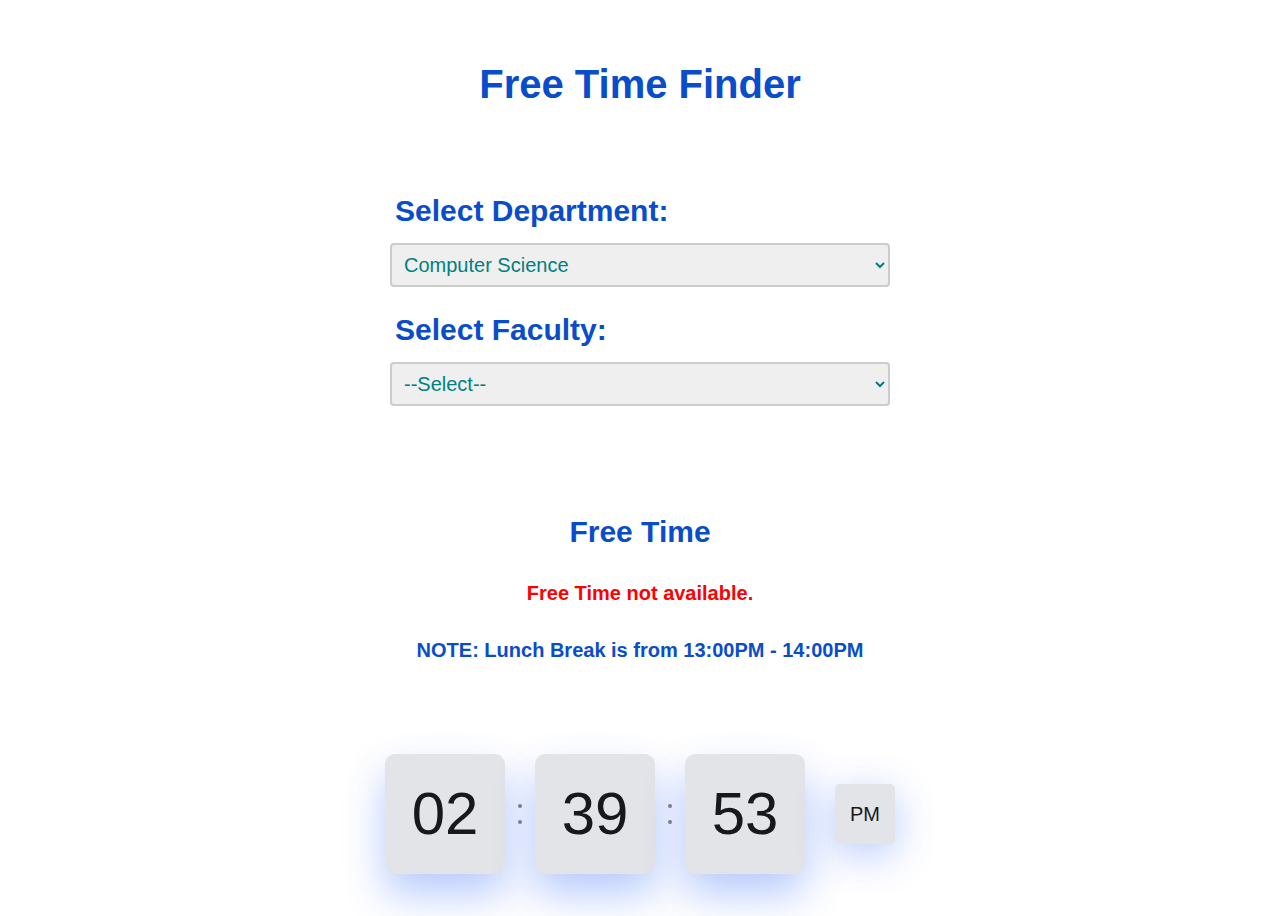
==== Faculty_Details.html @ e54786d2 "Added files via upload" ====
<!DOCTYPE html>
<html>
<head>
    <meta charset="UTF-8">
    <meta name="viewport" content="width=device-width, initial-scale=1.0">
    <meta http-equiv="X-UA-Compatible" content="ie=edge">
    <title>Free Time Finder</title>
    <link rel="stylesheet" href="Faculty_details.css">
</head>
<body>
    <h1>Free Time Finder</h1>
    <div class = "container">
        <label for="department">Select Department:</label>
        <select id="department" onchange="updateFaculty()">
        <option value="cs">Computer Science</option>
        <option value="math">Mathematics</option>
        <option value="physics">Physics</option>
        <option value="commerce">Commerce</option>
        <option value="ds">Data Science</option>
        </select>

        <label for="faculty">Select Faculty:</label>
        <select id="faculty" onchange="findFreeTime()">
        </select>
    </div>
    <div class ="ft">
        <h2>Free Time</h2>
        <p id="freeTime"></p>
        <h4>NOTE: Lunch Break is from 13:00PM - 14:00PM</h4>
    </div>

    <div class="clock" aria-label="06:02:31 PM">
        <div class="clock__block clock__block--delay2" aria-hidden="true" data-time-group="">
            <div class="clock__digit-group">
                <div class="clock__digits" data-time="a">06</div>
                <div class="clock__digits" data-time="b">06</div>
            </div>
        </div>
        <div class="clock__colon"></div>
        <div class="clock__block clock__block--delay1" aria-hidden="true" data-time-group="">
            <div class="clock__digit-group">
                <div class="clock__digits" data-time="a">02</div>
                <div class="clock__digits" data-time="b">02</div>
            </div>
        </div>
        <div class="clock__colon"></div>
        <div class="clock__block clock__block--bounce" aria-hidden="true" data-time-group="">
            <div class="clock__digit-group">
                <div class="clock__digits" data-time="a">30</div>
                <div class="clock__digits" data-time="b">31</div>
            </div>
        </div>
        <div class="clock__block clock__block--delay2 clock__block--small" aria-hidden="true" data-time-group="">
            <div class="clock__digit-group">
                <div class="clock__digits" data-time="a">PM</div>
                <div class="clock__digits" data-time="b">PM</div>
            </div>
        </div>
    </div>

    <script>
        // Simulating Faculty Schedules
        const facultySchedules = {
            "cs": [
                {name: "Dr. John Doe", freeTime: "MON : 11:00AM - 12:00PM , FRI : 15:00PM - 16:00PM"},
                {name: "Arjun Sam", freeTime: "TUE : 12:00PM - 13:00PM , THU : 14:00PM - 15:00PM"},
                {name:"Bob Johnson", freeTime: "WED : 15:00PM - 16:00PM , SAT : 16:00PM - 16:30PM"},
                {name:"Dr. Hemalatha", freeTime: "THU : 14:00PM - 15:00PM , FRI : 15:00PM - 16:00PM"},
                {name:"Michael Lee", freeTime: "FRI : 10:00AM - 11:00AM , SAT : 12:00PM - 13:00PM"}
                ],
            "physics": [
                {name: "Dr. Savitha", freeTime: "WED : 15:00PM - 16:00PM , SAT : 16:00PM - 16:30PM"},
                {name: "Dr. Isabella Anderson", freeTime: "MON : 11:00AM - 12:00PM , FRI : 15:00PM - 16:00PM"},
                {name:"Dr. Bharati Shankar", freeTime: "TUE : 12:00PM - 13:00PM , THU : 14:00PM - 15:00PM"},
                {name:"Dr. Mia Hernandez", freeTime: "THU : 11:00AM - 12:00PM , SAT : 15:00PM - 16:00PM"},
                {name:"Ethan Nguyen", freeTime: "THU : 14:00PM - 15:00PM , FRI : 15:00PM - 16:00PM"}
                ],
            "math":[
               {name: "Sarah Adams", freeTime: "THU : 15:00PM - 16:00PM , FRI : 15:00PM - 16:00PM"},
                {name: "Dr. Varmitha", freeTime: "WED : 10:00AM - 12:00PM , SAT : 15:00PM - 16:00PM"},
                {name:"Olivia Clark", freeTime: "MON: 12:00PM - 13:00PM , THU : 14:00PM - 15:00PM"},
                {name:"Sophia Martinez", freeTime: "THU : 14:00PM - 15:00PM , SAT : 15:00PM - 16:00PM"}
                ],
            "commerce":[
                {name: "Dhruva Tara", freeTime: "FRI : 14:00PM - 15:00PM , SAT : 15:00PM - 16:00PM"},
                {name: "Dr. Radha Krishnan", freeTime: "THU : 11:00AM - 12:00PM , FRI : 15:00PM - 16:00PM"},
                {name:"Allen Peter", freeTime: "WED : 12:00PM - 13:00PM , THU : 15:00PM - 16:00PM"},
                {name:"Ryan Hall", freeTime: "TUE : 11:00AM - 12:00PM , THU : 15:00PM - 16:00PM"},
                {name:"Ella Wood", freeTime: "MON : 14:00PM - 15:00PM , TUE : 15:00PM - 16:00PM"},
                ],
            "ds":[
                {name: "Dr. Yashwanth", freeTime: "MON : 10:00AM - 11:00AM , THU : 15:00PM - 16:00PM"},
                {name: "Dr. Harper Murphy", freeTime: "WED : 14:00PM - 15:00PM , THU : 16:00PM - 16:30PM"},
                {name:"Dr. Logan Rivera", freeTime: "FRI : 11:00AM - 12:00PM , SAT : 12:00PM - 13:00PM"},
                {name:"Gayatri Devi", freeTime: " THU : 15:00PM - 16:00PM , FRI : 15:00PM - 16:00PM"},
                {name:"Dr. Jackson", freeTime: "TUE : 12:00PM - 13:00PM , SAT : 11:00AM - 12:00PM"},
                ],

        };


    const findFreeTime = () => {
            const facultyElement = document.getElementById("faculty");
            const selectedFaculty = facultyElement.value;

            const department = document.getElementById("department").value;
            const facultySchedulesForDepartment = facultySchedules[department];

            let freeTime = "Free Time not available.";
            const faculty = facultySchedulesForDepartment.find(faculty => faculty.name === selectedFaculty);
            if (faculty) {
                freeTime = faculty.freeTime;
            }

            document.getElementById("freeTime").textContent = freeTime;
        };

        const updateFaculty = () => {
            const department = document.getElementById("department").value;
            const facultySelect = document.getElementById("faculty");
            facultySelect.innerHTML = "<option value=''>--Select--</option>";

            if (!department) return;

            const facultyList = facultySchedules[department];
            facultyList.forEach(faculty => {
                const option = document.createElement("option");
                option.value = faculty.name;
                option.textContent = faculty.name;
                facultySelect.appendChild(option);
            });

            findFreeTime(); // Call findFreeTime to update the free time when the department changes
        };

        updateFaculty(); // Initialize faculty list on page load
    </script>
     <script>
        window.addEventListener("DOMContentLoaded",() => {
	const clock = new BouncyBlockClock(".clock");
});

class BouncyBlockClock {
	constructor(qs) {
		this.el = document.querySelector(qs);
		this.time = { a: [], b: [] };
		this.rollClass = "clock__block--bounce";
		this.digitsTimeout = null;
		this.rollTimeout = null;
		this.mod = 0 * 60 * 1000;

		this.loop();
	}
	animateDigits() {
		const groups = this.el.querySelectorAll("[data-time-group]");

		Array.from(groups).forEach((group,i) => {
			const { a, b } = this.time;

			if (a[i] !== b[i]) group.classList.add(this.rollClass);
		});

		clearTimeout(this.rollTimeout);
		this.rollTimeout = setTimeout(this.removeAnimations.bind(this),900);
	}
	displayTime() {
		// screen reader time
		const timeDigits = [...this.time.b];
		const ap = timeDigits.pop();

		this.el.ariaLabel = `${timeDigits.join(":")} ${ap}`;

		// displayed time
		Object.keys(this.time).forEach(letter => {
			const letterEls = this.el.querySelectorAll(`[data-time="${letter}"]`);

			Array.from(letterEls).forEach((el,i) => {
				el.textContent = this.time[letter][i];
			});
		});
	}
	loop() {
		this.updateTime();
		this.displayTime();
		this.animateDigits();
		this.tick();
	}
	removeAnimations() {
		const groups = this.el.querySelectorAll("[data-time-group]");
	
		Array.from(groups).forEach(group => {
			group.classList.remove(this.rollClass);
		});
	}
	tick() {
		clearTimeout(this.digitsTimeout);
		this.digitsTimeout = setTimeout(this.loop.bind(this),1e3);	
	}
	updateTime() {
		const rawDate = new Date();
		const date = new Date(Math.ceil(rawDate.getTime() / 1e3) * 1e3 + this.mod);
		let h = date.getHours();
		const m = date.getMinutes();
		const s = date.getSeconds();
		const ap = h < 12 ? "AM" : "PM";

		if (h === 0) h = 12;
		if (h > 12) h -= 12;

		this.time.a = [...this.time.b];
		this.time.b = [
			(h < 10 ? `0${h}` : `${h}`),
			(m < 10 ? `0${m}` : `${m}`),
			(s < 10 ? `0${s}` : `${s}`),
			ap
		];

		if (!this.time.a.length) this.time.a = [...this.time.b];
	}
}
    </script>



</body>
</html>
---- Faculty_details.css ----
.container {
    width: 500px;
    margin: 0 auto;
}
.label-container {
    display: flex;
    align-items: center;
    margin-bottom: 10px;
    
    }
h1 {
    text-align: center;
    color:rgb(9, 77, 202);
    font-family:sans-serif;
}
h2,h4 {
    text-align: center;
    font-size: 30;
    color:rgb(9, 77, 202);
    font-family: sans-serif;
}
#freeTime{
    text-align: center;
    font-weight:bold;
    color:red;
    font-size: 40;
    font-family: sans-serif;
}

label {
     margin-bottom: 5px;
     margin-top:5px;
     font-weight: bold;
     text-align: left;
     color: rgb(9, 77, 202);
     font-size: 30px;
     padding:5px;
     display: block;
     font-family: sans-serif;
}

select {
    width: 100%;
    padding: 8px;
    margin-bottom: 10px;
    border: 2px solid #ccc;
    border-radius: 4px;
    box-sizing: border-box;
    color: teal;
    font-size: 20px;
  }


.ft {
text-align: center;
    margin-top: 20px;
    padding: 10px;
  
}

:root {
	--hue: 223;
	--bg: hsl(var(--hue),90%,90%);
	--fg: hsl(var(--hue),10%,10%);
	--primary: hsl(var(--hue),90%,55%);
	--trans-dur: 0.3s;
	font-size: calc(16px + (20 - 16) * (100vw - 320px) / (1280 - 320));
}
body {
	background-color: White;
	color: var(--fg);
	font: 1em/1.5 "DM Sans", sans-serif;
	height: 100vh;
	display: grid;
	place-items: center;
	transition:
		background-color var(--trans-dur),
		color var(--trans-dur);
}

.clock {
	display: flex;
	flex-direction: column;
	flex-wrap: wrap;
	align-items: center;
}
.clock__block {
	background-color: hsl(var(--hue),10%,90%);
	border-radius: 0.5rem;
	box-shadow: 0 1rem 2rem hsla(var(--hue),90%,50%,0.3);
	font-size: 3em;
	line-height: 2;
	margin: 0.75rem;
	overflow: hidden;
	text-align: center;
	width: 6rem;
	height: 6rem;
	transition:
		background-color var(--trans-dur),
		box-shadow var(--trans-dur);
}
.clock__block--small {
	border-radius: 0.25rem;
	box-shadow: 0 0.5rem 2rem hsla(var(--hue),90%,50%,0.3);
	font-size: 1em;
	line-height: 3;
	width: 3rem;
	height: 3rem;
}
.clock__colon {
	display: none;
	font-size: 2em;
	opacity: 0.5;
	position: relative;
}
.clock__colon:before,
.clock__colon:after {
	background-color: currentColor;
	border-radius: 50%;
	content: "";
	display: block;
	position: absolute;
	top: -0.05em;
	left: -0.05em;
	width: 0.1em;
	height: 0.1em;
	transition: background-color var(--trans-dur);
}
.clock__colon:before {
	transform: translateY(-200%);
}
.clock__colon:after {
	transform: translateY(200%);	
}
.clock__digit-group {
	display: flex;
	flex-direction: column-reverse;
}
.clock__digits {
	width: 100%;
	height: 100%;
}
.clock__block--bounce {
	animation: bounce 0.75s; 
}
.clock__block--bounce .clock__digit-group {
	animation: roll 0.75s ease-in-out forwards; 
	transform: translateY(-50%);
}
.clock__block--delay1,
.clock__block--delay1 .clock__digit-group {
	animation-delay: 0.1s;
}
.clock__block--delay2,
.clock__block--delay2 .clock__digit-group {
	animation-delay: 0.2s;
}

/* Dark theme */
@media (prefers-color-scheme: dark) {
	:root {
		--bg: hsl(var(--hue),10%,10%);
		--fg: hsl(var(--hue),10%,90%);
	}
	.clock__block {
		background-color: hsl(var(--hue),90%,40%);
		box-shadow: 0 1rem 2rem hsla(var(--hue),90%,60%,0.4);
	}
	.clock__block--small {
		box-shadow: 0 0.5rem 2rem hsla(var(--hue),90%,60%,0.4);
	}
}

/* Beyond mobile */
@media (min-width: 768px) {
	.clock {
		flex-direction: row;
	}
	.clock__colon {
		display: inherit;
	}
}

/* Animations */
@keyframes bounce {
	from,
	to {
		animation-timing-function: ease-in;
		transform: translateY(0);
	}
	50% {
		animation-timing-function: ease-out;
		transform: translateY(15%);
	}
}
@keyframes roll {
	from {
		transform: translateY(-50%);
	}
	to {
		transform: translateY(0);
	}
}
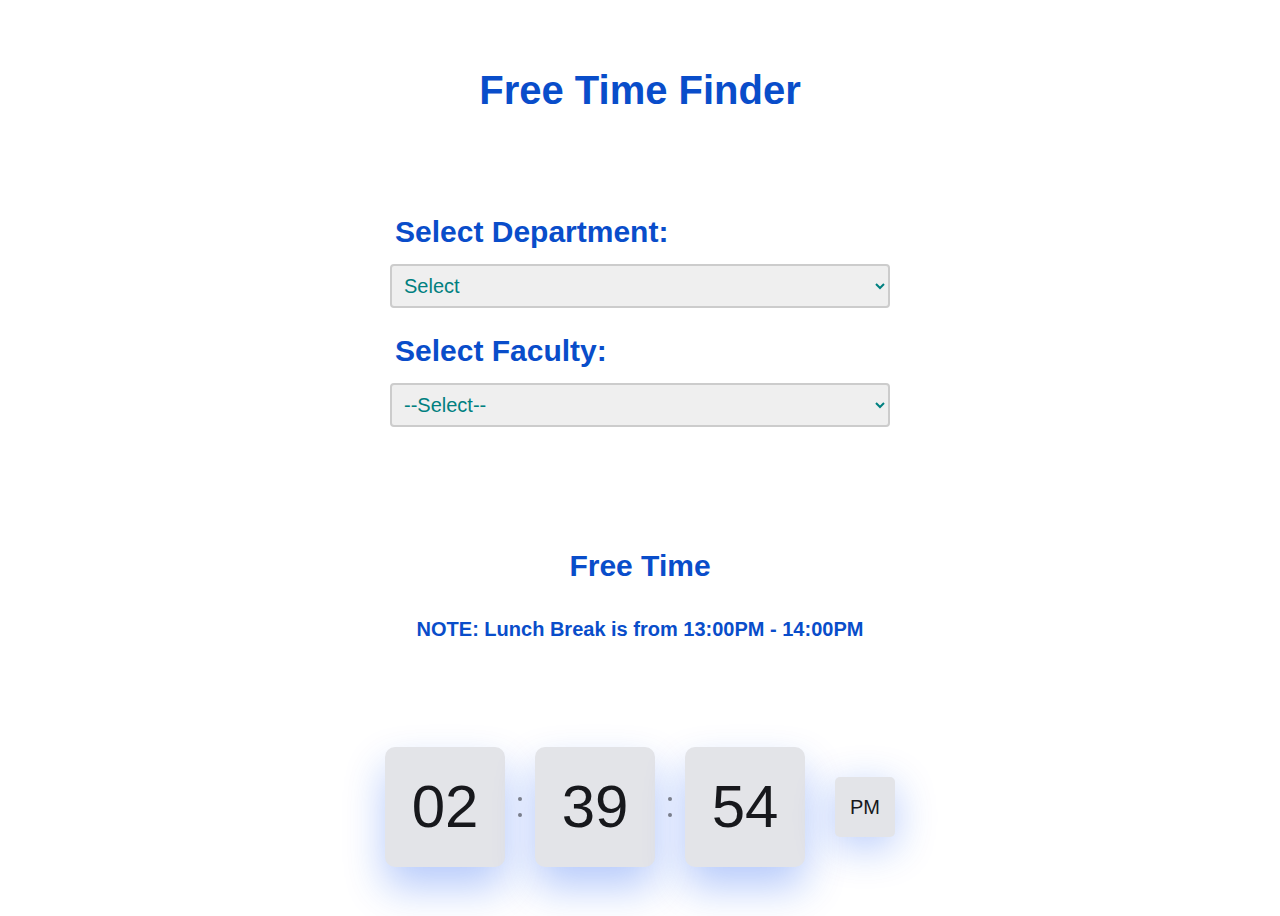
==== commit c77de5b9: "Faculty_Details.html" ====
--- a/Faculty_Details.html
+++ b/Faculty_Details.html
@@ -12,6 +12,7 @@
     <div class = "container">
         <label for="department">Select Department:</label>
         <select id="department" onchange="updateFaculty()">
+	<option value=" ">Select</option>
         <option value="cs">Computer Science</option>
         <option value="math">Mathematics</option>
         <option value="physics">Physics</option>
@@ -223,4 +224,4 @@
 
 
 </body>
-</html>+</html>
